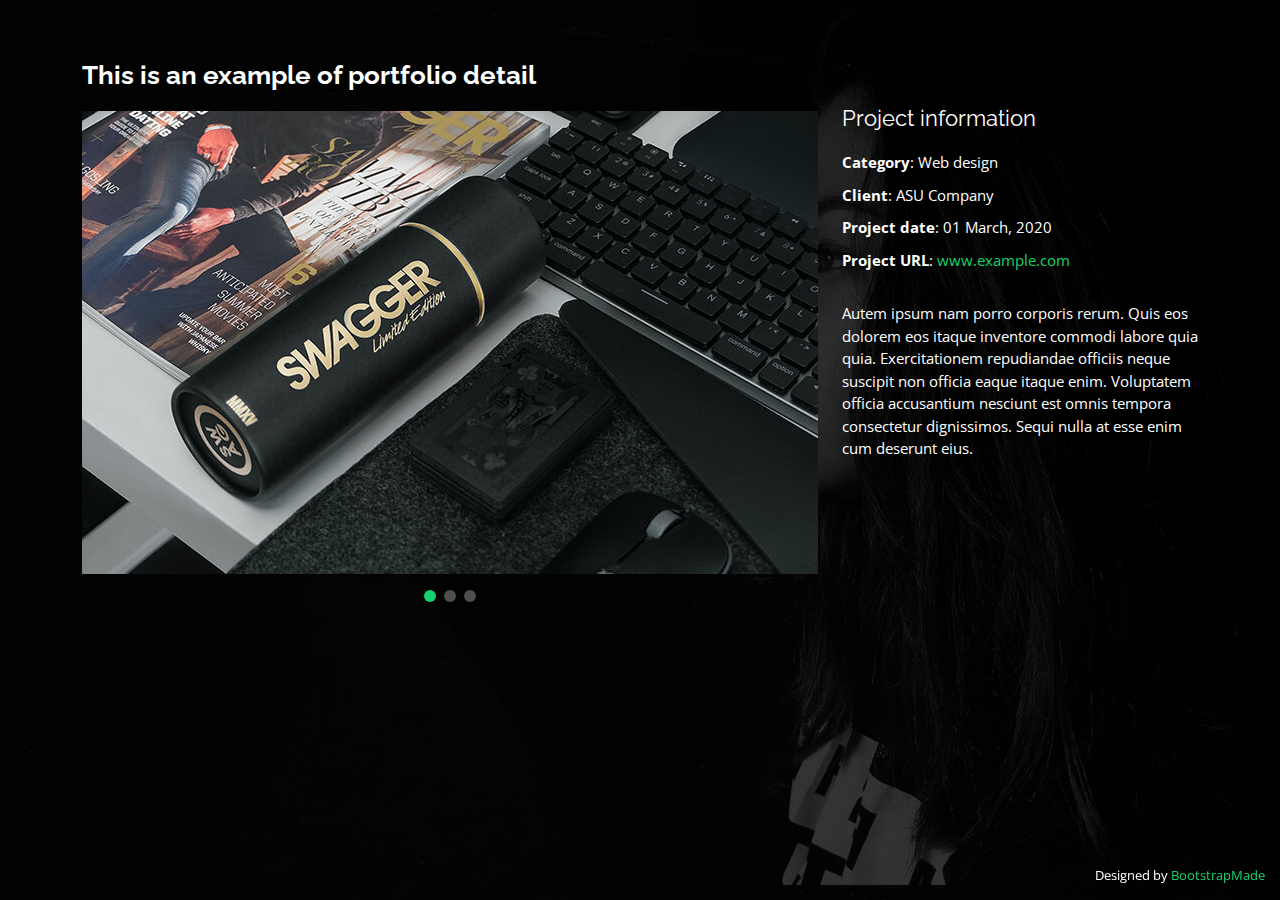
==== portfolio-details.html @ c064e74d "initial commit" ====
<!DOCTYPE html>
<html lang="en">

<head>
  <meta charset="utf-8">
  <meta content="width=device-width, initial-scale=1.0" name="viewport">

  <title>Portfolio Details - Personal Bootstrap Template</title>
  <meta content="" name="description">
  <meta content="" name="keywords">

  <!-- Favicons -->
  <link href="assets/img/favicon.png" rel="icon">
  <link href="assets/img/apple-touch-icon.png" rel="apple-touch-icon">

  <!-- Google Fonts -->
  <link href="https://fonts.googleapis.com/css?family=Open+Sans:300,300i,400,400i,600,600i,700,700i|Raleway:300,300i,400,400i,500,500i,600,600i,700,700i|Poppins:300,300i,400,400i,500,500i,600,600i,700,700i" rel="stylesheet">

  <!-- Vendor CSS Files -->
  <link href="assets/vendor/bootstrap/css/bootstrap.min.css" rel="stylesheet">
  <link href="assets/vendor/bootstrap-icons/bootstrap-icons.css" rel="stylesheet">
  <link href="assets/vendor/boxicons/css/boxicons.min.css" rel="stylesheet">
  <link href="assets/vendor/glightbox/css/glightbox.min.css" rel="stylesheet">
  <link href="assets/vendor/remixicon/remixicon.css" rel="stylesheet">
  <link href="assets/vendor/swiper/swiper-bundle.min.css" rel="stylesheet">

  <!-- Template Main CSS File -->
  <link href="assets/css/style.css" rel="stylesheet">

  <!-- =======================================================
  * Template Name: Personal - v4.7.0
  * Template URL: https://bootstrapmade.com/personal-free-resume-bootstrap-template/
  * Author: BootstrapMade.com
  * License: https://bootstrapmade.com/license/
  ======================================================== -->
</head>

<body>

  <main id="main">

    <!-- ======= Portfolio Details ======= -->
    <div id="portfolio-details" class="portfolio-details">
      <div class="container">

        <div class="row">

          <div class="col-lg-8">
            <h2 class="portfolio-title">This is an example of portfolio detail</h2>

            <div class="portfolio-details-slider swiper">
              <div class="swiper-wrapper align-items-center">

                <div class="swiper-slide">
                  <img src="assets/img/portfolio/portfolio-details-1.jpg" alt="">
                </div>

                <div class="swiper-slide">
                  <img src="assets/img/portfolio/portfolio-details-2.jpg" alt="">
                </div>

                <div class="swiper-slide">
                  <img src="assets/img/portfolio/portfolio-details-3.jpg" alt="">
                </div>

              </div>
              <div class="swiper-pagination"></div>
            </div>

          </div>

          <div class="col-lg-4 portfolio-info">
            <h3>Project information</h3>
            <ul>
              <li><strong>Category</strong>: Web design</li>
              <li><strong>Client</strong>: ASU Company</li>
              <li><strong>Project date</strong>: 01 March, 2020</li>
              <li><strong>Project URL</strong>: <a href="#">www.example.com</a></li>
            </ul>

            <p>
              Autem ipsum nam porro corporis rerum. Quis eos dolorem eos itaque inventore commodi labore quia quia. Exercitationem repudiandae officiis neque suscipit non officia eaque itaque enim. Voluptatem officia accusantium nesciunt est omnis tempora consectetur dignissimos. Sequi nulla at esse enim cum deserunt eius.
            </p>
          </div>

        </div>

      </div>
    </div><!-- End Portfolio Details -->

  </main><!-- End #main -->

  <div class="credits">
    <!-- All the links in the footer should remain intact. -->
    <!-- You can delete the links only if you purchased the pro version. -->
    <!-- Licensing information: https://bootstrapmade.com/license/ -->
    <!-- Purchase the pro version with working PHP/AJAX contact form: https://bootstrapmade.com/personal-free-resume-bootstrap-template/ -->
    Designed by <a href="https://bootstrapmade.com/">BootstrapMade</a>
  </div>

  <!-- Vendor JS Files -->
  <script src="assets/vendor/purecounter/purecounter.js"></script>
  <script src="assets/vendor/bootstrap/js/bootstrap.bundle.min.js"></script>
  <script src="assets/vendor/glightbox/js/glightbox.min.js"></script>
  <script src="assets/vendor/isotope-layout/isotope.pkgd.min.js"></script>
  <script src="assets/vendor/swiper/swiper-bundle.min.js"></script>
  <script src="assets/vendor/waypoints/noframework.waypoints.js"></script>
  <script src="assets/vendor/php-email-form/validate.js"></script>

  <!-- Template Main JS File -->
  <script src="assets/js/main.js"></script>

</body>

</html>
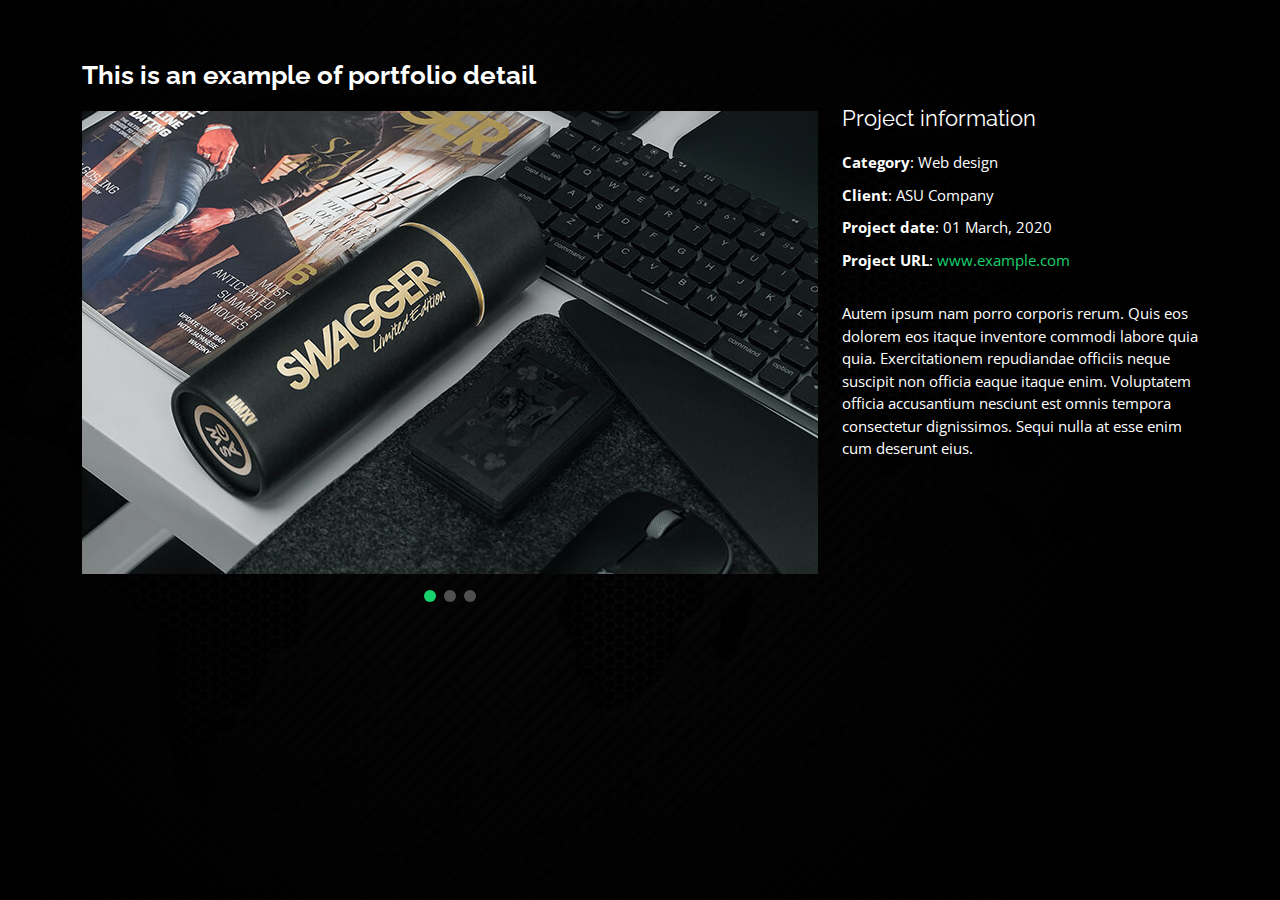
==== commit d39a7b76: "change info" ====
--- a/portfolio-details.html
+++ b/portfolio-details.html
@@ -1,115 +1,134 @@
 <!DOCTYPE html>
 <html lang="en">
+  <head>
+    <meta charset="utf-8" />
+    <meta content="width=device-width, initial-scale=1.0" name="viewport" />
 
-<head>
-  <meta charset="utf-8">
-  <meta content="width=device-width, initial-scale=1.0" name="viewport">
+    <title>Portfolio Details - Personal Bootstrap Template</title>
+    <meta content="" name="description" />
+    <meta content="" name="keywords" />
 
-  <title>Portfolio Details - Personal Bootstrap Template</title>
-  <meta content="" name="description">
-  <meta content="" name="keywords">
+    <!-- Favicons -->
+    <link href="assets/img/favicon.png" rel="icon" />
+    <link href="assets/img/apple-touch-icon.png" rel="apple-touch-icon" />
 
-  <!-- Favicons -->
-  <link href="assets/img/favicon.png" rel="icon">
-  <link href="assets/img/apple-touch-icon.png" rel="apple-touch-icon">
+    <!-- Google Fonts -->
+    <link
+      href="https://fonts.googleapis.com/css?family=Open+Sans:300,300i,400,400i,600,600i,700,700i|Raleway:300,300i,400,400i,500,500i,600,600i,700,700i|Poppins:300,300i,400,400i,500,500i,600,600i,700,700i"
+      rel="stylesheet"
+    />
 
-  <!-- Google Fonts -->
-  <link href="https://fonts.googleapis.com/css?family=Open+Sans:300,300i,400,400i,600,600i,700,700i|Raleway:300,300i,400,400i,500,500i,600,600i,700,700i|Poppins:300,300i,400,400i,500,500i,600,600i,700,700i" rel="stylesheet">
+    <!-- Vendor CSS Files -->
+    <link
+      href="assets/vendor/bootstrap/css/bootstrap.min.css"
+      rel="stylesheet"
+    />
+    <link
+      href="assets/vendor/bootstrap-icons/bootstrap-icons.css"
+      rel="stylesheet"
+    />
+    <link href="assets/vendor/boxicons/css/boxicons.min.css" rel="stylesheet" />
+    <link
+      href="assets/vendor/glightbox/css/glightbox.min.css"
+      rel="stylesheet"
+    />
+    <link href="assets/vendor/remixicon/remixicon.css" rel="stylesheet" />
+    <link href="assets/vendor/swiper/swiper-bundle.min.css" rel="stylesheet" />
 
-  <!-- Vendor CSS Files -->
-  <link href="assets/vendor/bootstrap/css/bootstrap.min.css" rel="stylesheet">
-  <link href="assets/vendor/bootstrap-icons/bootstrap-icons.css" rel="stylesheet">
-  <link href="assets/vendor/boxicons/css/boxicons.min.css" rel="stylesheet">
-  <link href="assets/vendor/glightbox/css/glightbox.min.css" rel="stylesheet">
-  <link href="assets/vendor/remixicon/remixicon.css" rel="stylesheet">
-  <link href="assets/vendor/swiper/swiper-bundle.min.css" rel="stylesheet">
+    <!-- Template Main CSS File -->
+    <link href="assets/css/style.css" rel="stylesheet" />
 
-  <!-- Template Main CSS File -->
-  <link href="assets/css/style.css" rel="stylesheet">
-
-  <!-- =======================================================
+    <!-- =======================================================
   * Template Name: Personal - v4.7.0
   * Template URL: https://bootstrapmade.com/personal-free-resume-bootstrap-template/
   * Author: BootstrapMade.com
   * License: https://bootstrapmade.com/license/
   ======================================================== -->
-</head>
+  </head>
 
-<body>
+  <body>
+    <main id="main">
+      <!-- ======= Portfolio Details ======= -->
+      <div id="portfolio-details" class="portfolio-details">
+        <div class="container">
+          <div class="row">
+            <div class="col-lg-8">
+              <h2 class="portfolio-title">
+                This is an example of portfolio detail
+              </h2>
 
-  <main id="main">
+              <div class="portfolio-details-slider swiper">
+                <div class="swiper-wrapper align-items-center">
+                  <div class="swiper-slide">
+                    <img
+                      src="assets/img/portfolio/portfolio-details-1.jpg"
+                      alt=""
+                    />
+                  </div>
 
-    <!-- ======= Portfolio Details ======= -->
-    <div id="portfolio-details" class="portfolio-details">
-      <div class="container">
+                  <div class="swiper-slide">
+                    <img
+                      src="assets/img/portfolio/portfolio-details-2.jpg"
+                      alt=""
+                    />
+                  </div>
 
-        <div class="row">
-
-          <div class="col-lg-8">
-            <h2 class="portfolio-title">This is an example of portfolio detail</h2>
-
-            <div class="portfolio-details-slider swiper">
-              <div class="swiper-wrapper align-items-center">
-
-                <div class="swiper-slide">
-                  <img src="assets/img/portfolio/portfolio-details-1.jpg" alt="">
+                  <div class="swiper-slide">
+                    <img
+                      src="assets/img/portfolio/portfolio-details-3.jpg"
+                      alt=""
+                    />
+                  </div>
                 </div>
-
-                <div class="swiper-slide">
-                  <img src="assets/img/portfolio/portfolio-details-2.jpg" alt="">
-                </div>
-
-                <div class="swiper-slide">
-                  <img src="assets/img/portfolio/portfolio-details-3.jpg" alt="">
-                </div>
-
+                <div class="swiper-pagination"></div>
               </div>
-              <div class="swiper-pagination"></div>
             </div>
 
+            <div class="col-lg-4 portfolio-info">
+              <h3>Project information</h3>
+              <ul>
+                <li><strong>Category</strong>: Web design</li>
+                <li><strong>Client</strong>: ASU Company</li>
+                <li><strong>Project date</strong>: 01 March, 2020</li>
+                <li>
+                  <strong>Project URL</strong>: <a href="#">www.example.com</a>
+                </li>
+              </ul>
+
+              <p>
+                Autem ipsum nam porro corporis rerum. Quis eos dolorem eos
+                itaque inventore commodi labore quia quia. Exercitationem
+                repudiandae officiis neque suscipit non officia eaque itaque
+                enim. Voluptatem officia accusantium nesciunt est omnis tempora
+                consectetur dignissimos. Sequi nulla at esse enim cum deserunt
+                eius.
+              </p>
+            </div>
           </div>
+        </div>
+      </div>
+      <!-- End Portfolio Details -->
+    </main>
+    <!-- End #main -->
 
-          <div class="col-lg-4 portfolio-info">
-            <h3>Project information</h3>
-            <ul>
-              <li><strong>Category</strong>: Web design</li>
-              <li><strong>Client</strong>: ASU Company</li>
-              <li><strong>Project date</strong>: 01 March, 2020</li>
-              <li><strong>Project URL</strong>: <a href="#">www.example.com</a></li>
-            </ul>
-
-            <p>
-              Autem ipsum nam porro corporis rerum. Quis eos dolorem eos itaque inventore commodi labore quia quia. Exercitationem repudiandae officiis neque suscipit non officia eaque itaque enim. Voluptatem officia accusantium nesciunt est omnis tempora consectetur dignissimos. Sequi nulla at esse enim cum deserunt eius.
-            </p>
-          </div>
-
-        </div>
-
-      </div>
-    </div><!-- End Portfolio Details -->
-
-  </main><!-- End #main -->
-
-  <div class="credits">
+    <!-- <div class="credits"> -->
     <!-- All the links in the footer should remain intact. -->
     <!-- You can delete the links only if you purchased the pro version. -->
     <!-- Licensing information: https://bootstrapmade.com/license/ -->
     <!-- Purchase the pro version with working PHP/AJAX contact form: https://bootstrapmade.com/personal-free-resume-bootstrap-template/ -->
-    Designed by <a href="https://bootstrapmade.com/">BootstrapMade</a>
-  </div>
+    <!-- Designed by <a href="https://bootstrapmade.com/">BootstrapMade</a> -->
+    <!-- </div> -->
 
-  <!-- Vendor JS Files -->
-  <script src="assets/vendor/purecounter/purecounter.js"></script>
-  <script src="assets/vendor/bootstrap/js/bootstrap.bundle.min.js"></script>
-  <script src="assets/vendor/glightbox/js/glightbox.min.js"></script>
-  <script src="assets/vendor/isotope-layout/isotope.pkgd.min.js"></script>
-  <script src="assets/vendor/swiper/swiper-bundle.min.js"></script>
-  <script src="assets/vendor/waypoints/noframework.waypoints.js"></script>
-  <script src="assets/vendor/php-email-form/validate.js"></script>
+    <!-- Vendor JS Files -->
+    <script src="assets/vendor/purecounter/purecounter.js"></script>
+    <script src="assets/vendor/bootstrap/js/bootstrap.bundle.min.js"></script>
+    <script src="assets/vendor/glightbox/js/glightbox.min.js"></script>
+    <script src="assets/vendor/isotope-layout/isotope.pkgd.min.js"></script>
+    <script src="assets/vendor/swiper/swiper-bundle.min.js"></script>
+    <script src="assets/vendor/waypoints/noframework.waypoints.js"></script>
+    <script src="assets/vendor/php-email-form/validate.js"></script>
 
-  <!-- Template Main JS File -->
-  <script src="assets/js/main.js"></script>
-
-</body>
-
-</html>+    <!-- Template Main JS File -->
+    <script src="assets/js/main.js"></script>
+  </body>
+</html>
